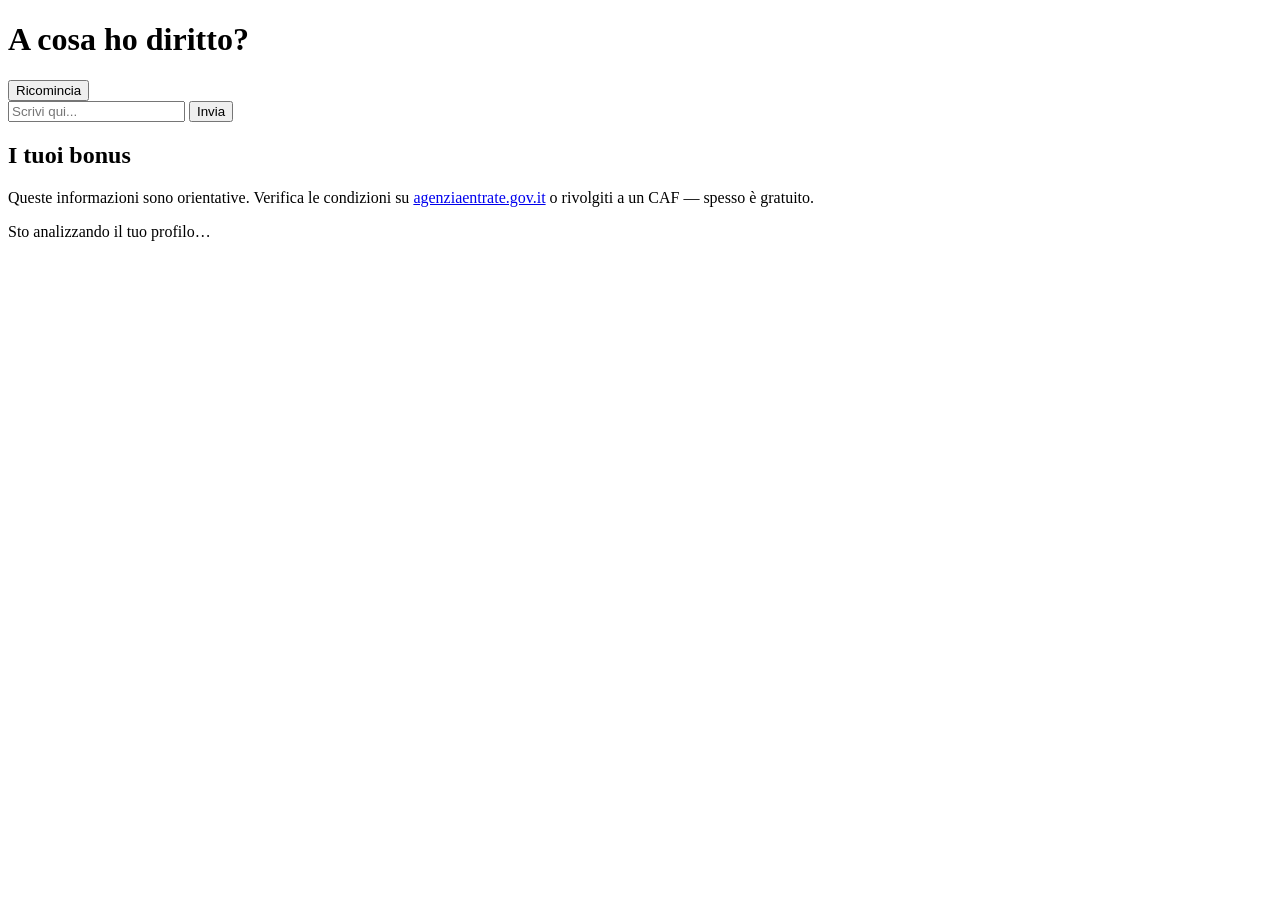
==== app/templates/index.html @ 5e7fbb6c "aggiungi app Flask, agenti .claude/, presentazione e script hooks - .claude/agents/: 4 agenti (orche" ====
<!DOCTYPE html>
<html lang="it">
<head>
  <meta charset="UTF-8">
  <meta name="viewport" content="width=device-width, initial-scale=1.0">
  <title>A cosa ho diritto?</title>
  <link rel="stylesheet" href="/static/style.css">
</head>
<body>
  <header>
    <div class="header-inner">
      <h1>A cosa ho diritto?</h1>
      <button id="btn-reset" onclick="resetSession()">Ricomincia</button>
    </div>
  </header>

  <main id="main-container">
    <!-- Chat panel -->
    <section id="chat-panel">
      <div id="messages"></div>
      <div id="choices-container"></div>
      <form id="chat-form" onsubmit="submitText(event)">
        <input type="text" id="text-input" placeholder="Scrivi qui..." autocomplete="off">
        <button type="submit">Invia</button>
      </form>
    </section>

    <!-- Results panel (shown after pipeline) -->
    <section id="results-panel" class="hidden">
      <h2>I tuoi bonus</h2>
      <div id="bonus-cards"></div>
      <div id="next-step-banner"></div>
      <div id="escalation-banner" class="hidden"></div>
    </section>
  </main>

  <!-- Disclaimer sempre visibile -->
  <footer id="disclaimer">
    Queste informazioni sono orientative. Verifica le condizioni su
    <a href="https://www.agenziaentrate.gov.it" target="_blank" rel="noopener">agenziaentrate.gov.it</a>
    o rivolgiti a un CAF — spesso è gratuito.
  </footer>

  <!-- Loading overlay -->
  <div id="loading-overlay" class="hidden">
    <div class="loading-box">
      <div class="spinner"></div>
      <p id="loading-text">Sto analizzando il tuo profilo…</p>
    </div>
  </div>

  <script src="/static/app.js"></script>
</body>
</html>
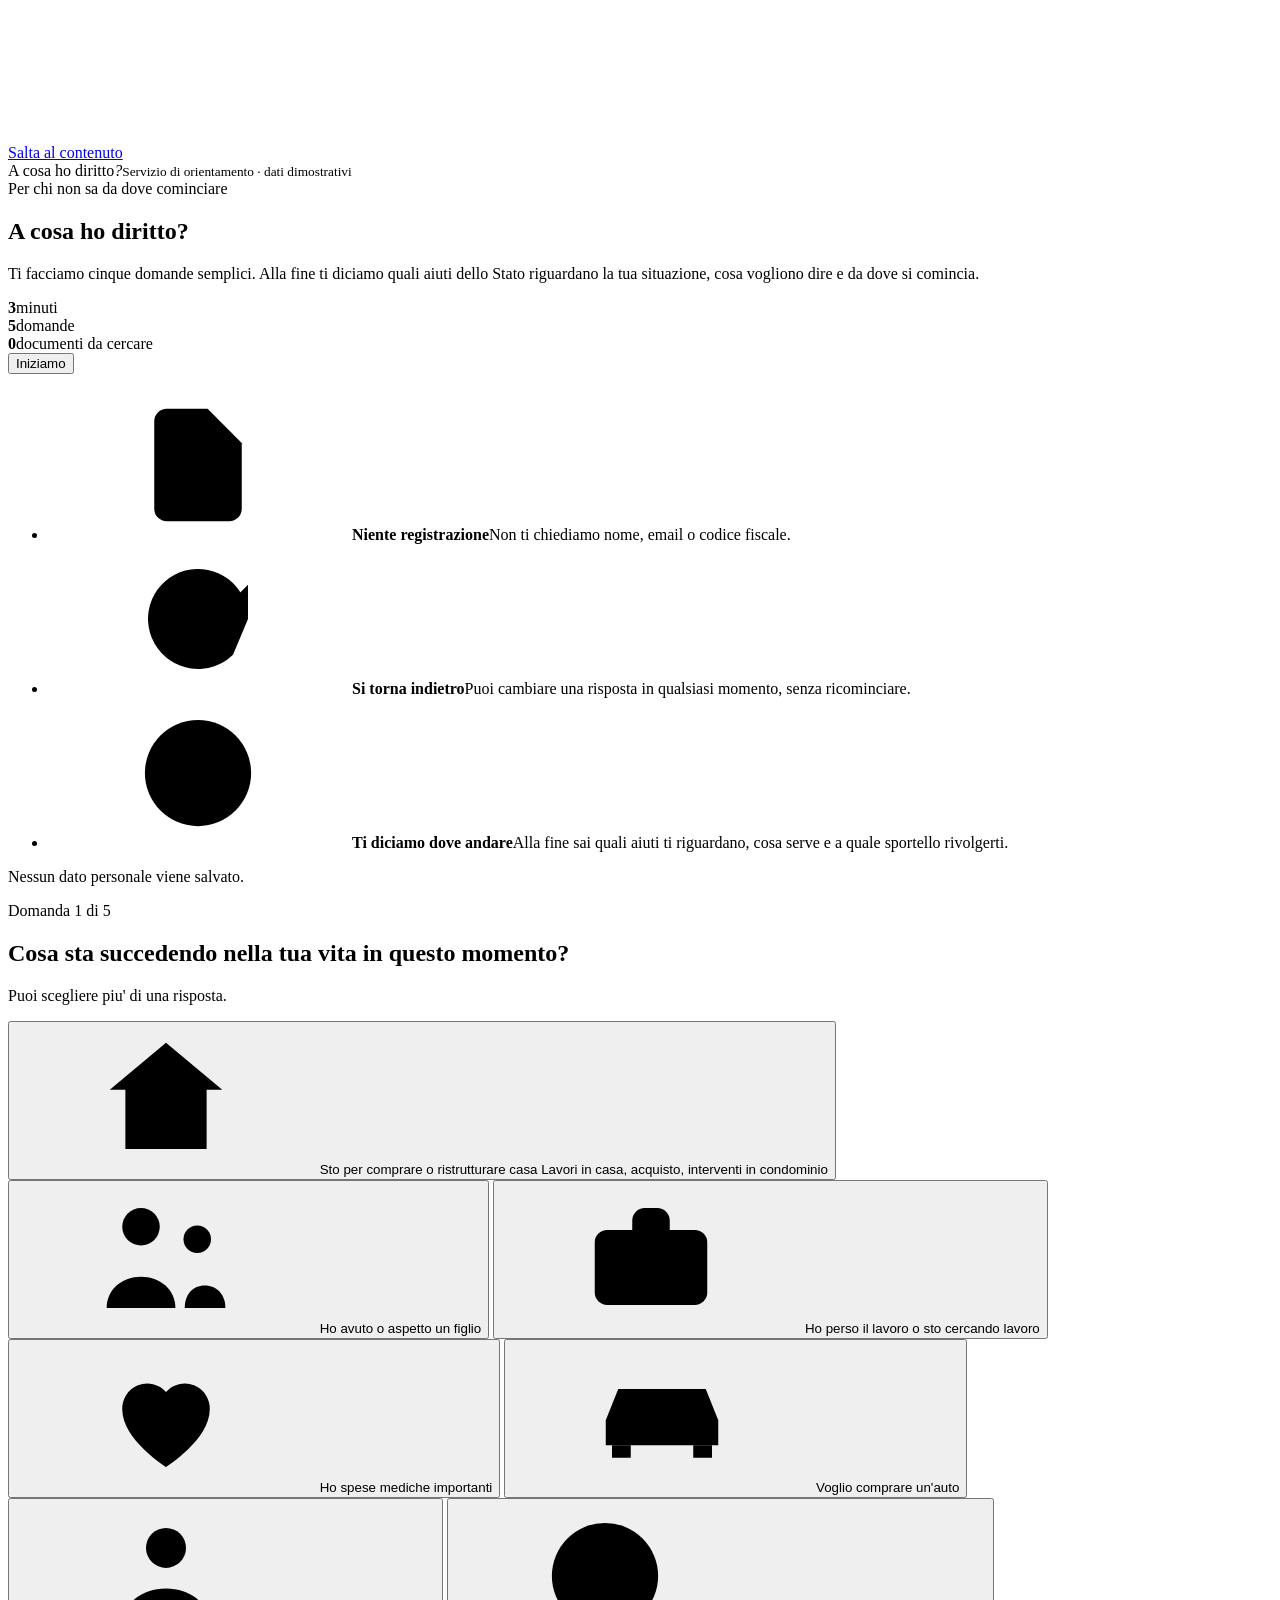
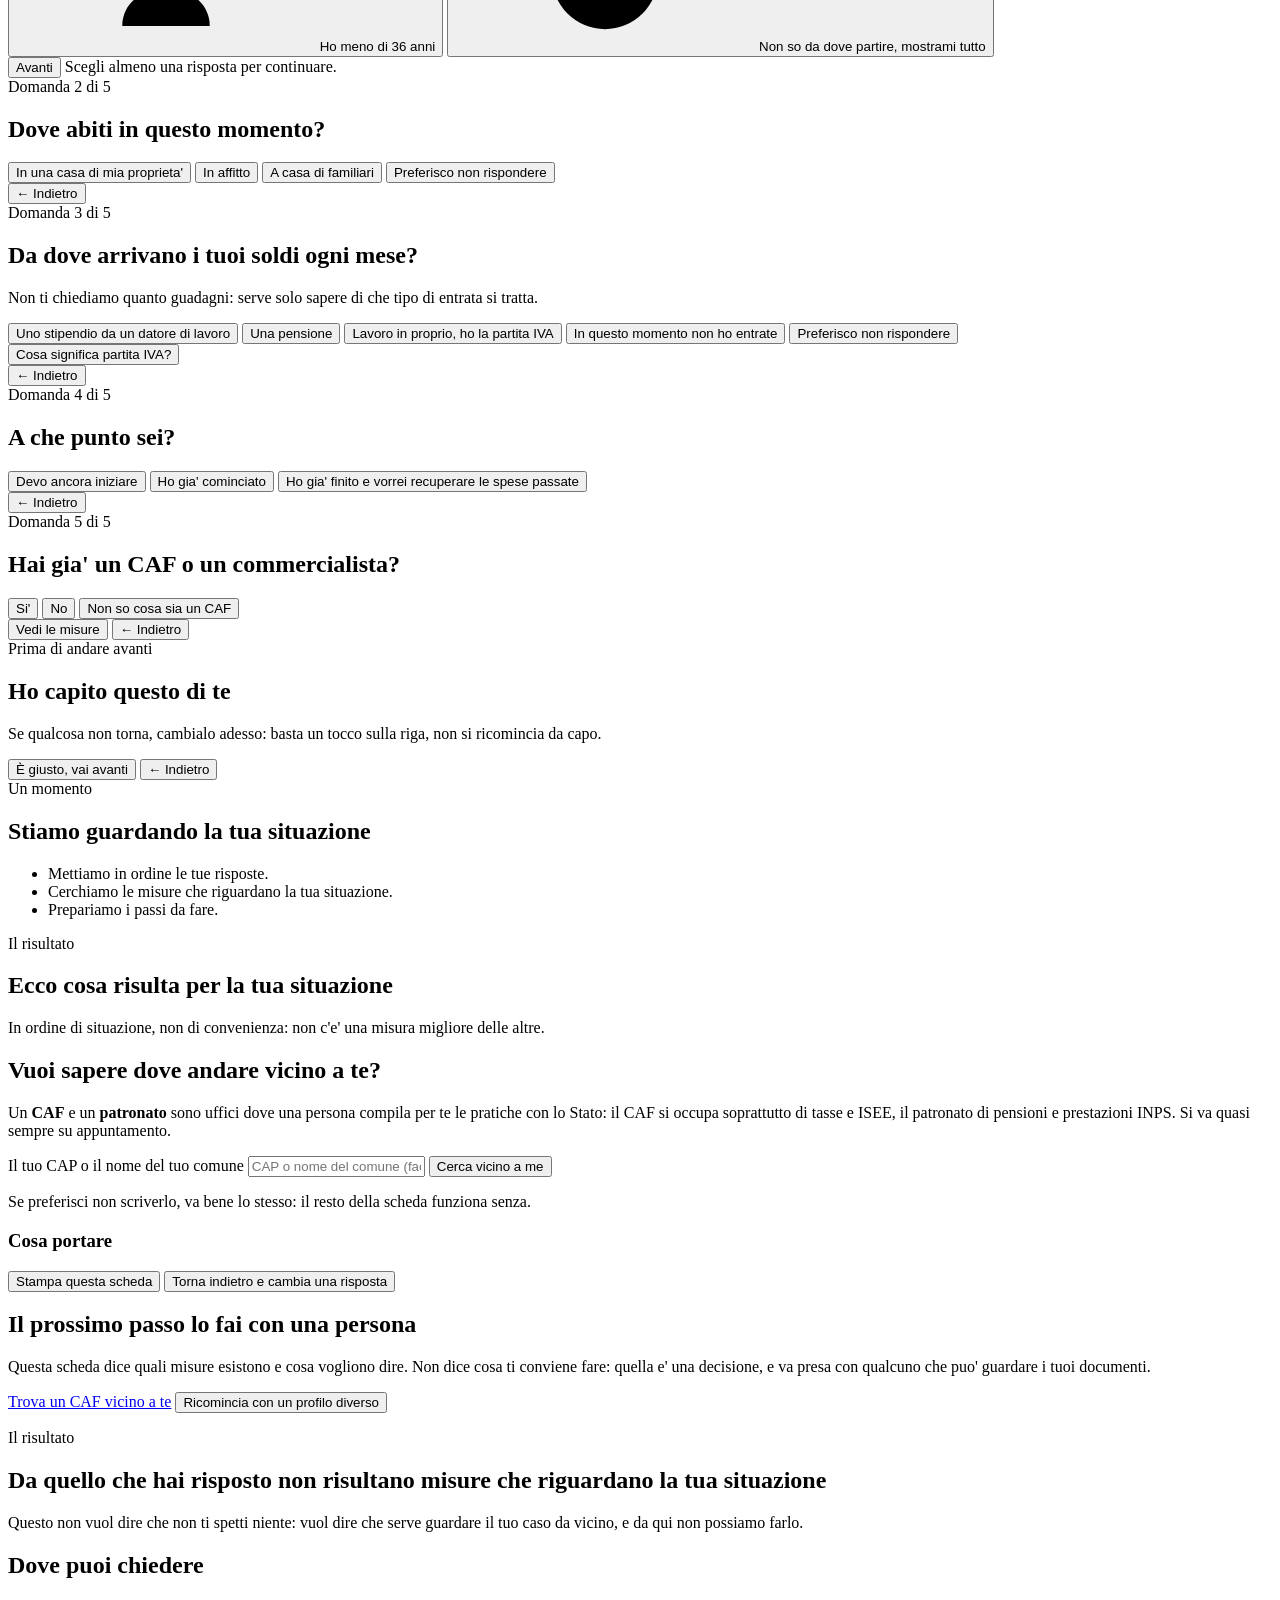
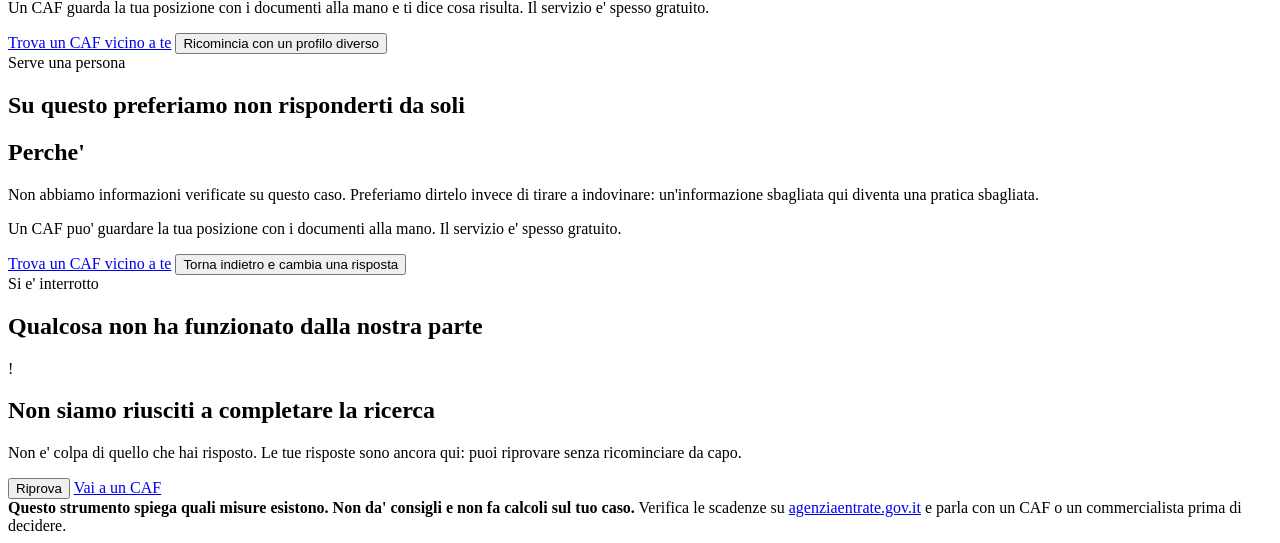
==== commit 48b174a4: "sblocca l'app: riquadro_spid mancante faceva morire tutti gli scenari Il campo era diventato obbliga" ====
--- a/app/templates/index.html
+++ b/app/templates/index.html
@@ -1,54 +1,396 @@
-<!DOCTYPE html>
+<!doctype html>
 <html lang="it">
 <head>
-  <meta charset="UTF-8">
-  <meta name="viewport" content="width=device-width, initial-scale=1.0">
-  <title>A cosa ho diritto?</title>
-  <link rel="stylesheet" href="/static/style.css">
+<meta charset="utf-8">
+<meta name="viewport" content="width=device-width, initial-scale=1">
+<title>A cosa ho diritto?</title>
+<!--
+  Il markup di queste schermate viene da docs/ux/mockup.html. Gli attributi
+  aria-* sono copiati come stanno: sono la parte verificata per l'accessibilita'
+  e non vanno "semplificati" mentre si porta il resto.
+  I token si caricano per primi: tutto il resto dipende da loro.
+-->
+<link rel="stylesheet" href="/static/accenture-tokens.css">
+<link rel="stylesheet" href="/static/style.css">
 </head>
 <body>
-  <header>
-    <div class="header-inner">
-      <h1>A cosa ho diritto?</h1>
-      <button id="btn-reset" onclick="resetSession()">Ricomincia</button>
-    </div>
-  </header>
-
-  <main id="main-container">
-    <!-- Chat panel -->
-    <section id="chat-panel">
-      <div id="messages"></div>
-      <div id="choices-container"></div>
-      <form id="chat-form" onsubmit="submitText(event)">
-        <input type="text" id="text-input" placeholder="Scrivi qui..." autocomplete="off">
-        <button type="submit">Invia</button>
-      </form>
-    </section>
-
-    <!-- Results panel (shown after pipeline) -->
-    <section id="results-panel" class="hidden">
-      <h2>I tuoi bonus</h2>
-      <div id="bonus-cards"></div>
-      <div id="next-step-banner"></div>
-      <div id="escalation-banner" class="hidden"></div>
-    </section>
-  </main>
-
-  <!-- Disclaimer sempre visibile -->
-  <footer id="disclaimer">
-    Queste informazioni sono orientative. Verifica le condizioni su
-    <a href="https://www.agenziaentrate.gov.it" target="_blank" rel="noopener">agenziaentrate.gov.it</a>
-    o rivolgiti a un CAF — spesso è gratuito.
-  </footer>
-
-  <!-- Loading overlay -->
-  <div id="loading-overlay" class="hidden">
-    <div class="loading-box">
-      <div class="spinner"></div>
-      <p id="loading-text">Sto analizzando il tuo profilo…</p>
-    </div>
-  </div>
-
-  <script src="/static/app.js"></script>
+
+<a class="skip" href="#contenuto">Salta al contenuto</a>
+
+<!-- Icone: un unico foglio SVG in linea. Nessuna libreria, nessuna risorsa remota,
+     nessuna emoji. Sono decorative: accanto c'e' sempre la parola scritta. -->
+<svg id="sprite" aria-hidden="true" focusable="false" xmlns="http://www.w3.org/2000/svg">
+  <symbol id="i-casa" viewBox="0 0 24 24"><path d="M3 10.5 12 3l9 7.5"/><path d="M5.5 9.5V20h13V9.5"/><path d="M10 20v-5h4v5"/></symbol>
+  <symbol id="i-famiglia" viewBox="0 0 24 24"><circle cx="8" cy="7" r="3"/><circle cx="17" cy="9" r="2.2"/><path d="M2.5 20c0-3 2.5-5 5.5-5s5.5 2 5.5 5"/><path d="M15 20c0-2.2 1.3-3.6 3.2-3.6S21.5 17.8 21.5 20"/></symbol>
+  <symbol id="i-lavoro" viewBox="0 0 24 24"><rect x="3" y="7.5" width="18" height="12" rx="2"/><path d="M9 7.5V6a2 2 0 0 1 2-2h2a2 2 0 0 1 2 2v1.5"/><path d="M3 12.5h18"/></symbol>
+  <symbol id="i-salute" viewBox="0 0 24 24"><path d="M12 20s-7-4.4-7-9.2A4 4 0 0 1 12 8a4 4 0 0 1 7 2.8C19 15.6 12 20 12 20Z"/><path d="M12 10.5v4M10 12.5h4"/></symbol>
+  <symbol id="i-auto" viewBox="0 0 24 24"><path d="M4 16.5v2h3v-2M17 16.5v2h3v-2"/><path d="M3 16.5v-4l2-5h14l2 5v4Z"/><path d="M6.5 13h2M15.5 13h2"/></symbol>
+  <symbol id="i-under36" viewBox="0 0 24 24"><circle cx="12" cy="7.5" r="3.2"/><path d="M5 20c0-3.6 3.1-6 7-6s7 2.4 7 6"/></symbol>
+  <symbol id="i-bussola" viewBox="0 0 24 24"><circle cx="12" cy="12" r="8.5"/><path d="m15 9-2 4.2L9 15l2-4.2Z"/></symbol>
+  <symbol id="i-tempo" viewBox="0 0 24 24"><circle cx="12" cy="12" r="8.5"/><path d="M12 7v5.2l3.2 2"/></symbol>
+  <symbol id="i-documento" viewBox="0 0 24 24"><path d="M13.5 3H7a2 2 0 0 0-2 2v14a2 2 0 0 0 2 2h10a2 2 0 0 0 2-2V8.5Z"/><path d="M13.5 3v5.5H19"/><path d="M4 4l16 16"/></symbol>
+  <symbol id="i-indietro" viewBox="0 0 24 24"><path d="M20 12a8 8 0 1 0-2.4 5.7"/><path d="M20 6.5V12h-5.5"/></symbol>
+  <symbol id="i-generico" viewBox="0 0 24 24"><circle cx="12" cy="12" r="8.5"/><path d="M12 8.5v4M12 15.5h.01"/></symbol>
+</svg>
+
+
+<header class="topbar">
+  <div class="topbar-in">
+    <div class="wordmark">A cosa ho diritto<i>?</i><small>Servizio di orientamento &middot; dati dimostrativi</small></div>
+    <div class="stepwrap" id="stepwrap" hidden>
+      <span class="steptext" id="steptext" role="status" aria-live="polite">Domanda 1 di 5</span>
+      <span class="stepbar" id="stepbar" aria-hidden="true">
+        <span></span><span></span><span></span><span></span><span></span>
+      </span>
+    </div>
+  </div>
+</header>
+
+<!-- Da dove arrivano i dati. Si dichiara sempre, ma e' una riga, non un cartello. -->
+<p class="provenienza" id="provenienza" role="status" hidden></p>
+
+<main id="contenuto">
+
+<!-- ========================= S0 — APERTURA ========================= -->
+<section class="screen on page" id="s0" aria-label="Schermata iniziale">
+  <div class="eyebrow">Per chi non sa da dove cominciare</div>
+  <h1 class="gradient" tabindex="-1">A cosa ho diritto?</h1>
+  <p class="lead">Ti facciamo cinque domande semplici. Alla fine ti diciamo quali aiuti dello Stato
+    riguardano la tua situazione, cosa vogliono dire e da dove si comincia.</p>
+  <div class="proofs">
+    <div><b>3</b><span>minuti</span></div>
+    <div><b>5</b><span>domande</span></div>
+    <div><b>0</b><span>documenti da cercare</span></div>
+  </div>
+  <div class="actions">
+    <button class="btn btn-primary" type="button" data-goto="s1">Iniziamo</button>
+  </div>
+  <ul class="promesse">
+    <li><svg class="ico" aria-hidden="true"><use href="#i-documento"></use></svg>
+      <span><b>Niente registrazione</b>Non ti chiediamo nome, email o codice fiscale.</span></li>
+    <li><svg class="ico" aria-hidden="true"><use href="#i-indietro"></use></svg>
+      <span><b>Si torna indietro</b>Puoi cambiare una risposta in qualsiasi momento, senza
+        ricominciare.</span></li>
+    <li><svg class="ico" aria-hidden="true"><use href="#i-bussola"></use></svg>
+      <span><b>Ti diciamo dove andare</b>Alla fine sai quali aiuti ti riguardano, cosa serve e a
+        quale sportello rivolgerti.</span></li>
+  </ul>
+  <p class="help mt5">Nessun dato personale viene salvato.</p>
+</section>
+
+<!-- ========================= S1 — SITUAZIONE DI VITA (multipla) ========================= -->
+<section class="screen page" id="s1" aria-label="Domanda 1">
+  <div class="eyebrow">Domanda 1 di 5</div>
+  <h1 tabindex="-1">Cosa sta succedendo nella tua vita in questo momento?</h1>
+  <p class="help">Puoi scegliere piu&#39; di una risposta.</p>
+
+  <div class="options" role="group" aria-label="Situazione di vita" id="opt-situazione">
+    <button class="opt" type="button" aria-pressed="false" data-val="casa"
+            data-label="Sto per comprare o ristrutturare casa">
+      <span class="mark" aria-hidden="true"></span>
+      <svg class="ico" aria-hidden="true"><use href="#i-casa"></use></svg>
+      <span class="txt">Sto per comprare o ristrutturare casa
+        <span class="sub">Lavori in casa, acquisto, interventi in condominio</span></span>
+    </button>
+    <button class="opt" type="button" aria-pressed="false" data-val="figlio"
+            data-label="Ho avuto o aspetto un figlio">
+      <span class="mark" aria-hidden="true"></span>
+      <svg class="ico" aria-hidden="true"><use href="#i-famiglia"></use></svg>
+      <span class="txt">Ho avuto o aspetto un figlio</span>
+    </button>
+    <button class="opt" type="button" aria-pressed="false" data-val="lavoro"
+            data-label="Ho perso il lavoro o sto cercando lavoro">
+      <span class="mark" aria-hidden="true"></span>
+      <svg class="ico" aria-hidden="true"><use href="#i-lavoro"></use></svg>
+      <span class="txt">Ho perso il lavoro o sto cercando lavoro</span>
+    </button>
+    <button class="opt" type="button" aria-pressed="false" data-val="spese_mediche"
+            data-label="Ho spese mediche importanti">
+      <span class="mark" aria-hidden="true"></span>
+      <svg class="ico" aria-hidden="true"><use href="#i-salute"></use></svg>
+      <span class="txt">Ho spese mediche importanti</span>
+    </button>
+    <button class="opt" type="button" aria-pressed="false" data-val="auto"
+            data-label="Voglio comprare un&#39;auto">
+      <span class="mark" aria-hidden="true"></span>
+      <svg class="ico" aria-hidden="true"><use href="#i-auto"></use></svg>
+      <span class="txt">Voglio comprare un&#39;auto</span>
+    </button>
+    <button class="opt" type="button" aria-pressed="false" data-val="under36"
+            data-label="Ho meno di 36 anni">
+      <span class="mark" aria-hidden="true"></span>
+      <svg class="ico" aria-hidden="true"><use href="#i-under36"></use></svg>
+      <span class="txt">Ho meno di 36 anni</span>
+    </button>
+    <button class="opt" type="button" aria-pressed="false" data-val="non_so" data-exclusive="true"
+            data-label="Non so da dove partire, mostrami tutto">
+      <span class="mark" aria-hidden="true"></span>
+      <svg class="ico" aria-hidden="true"><use href="#i-bussola"></use></svg>
+      <span class="txt">Non so da dove partire, mostrami tutto</span>
+    </button>
+  </div>
+
+  <div class="actions">
+    <button class="btn btn-primary" type="button" id="s1-next" aria-disabled="true" data-next="s2">Avanti</button>
+    <span class="why" id="s1-why" role="status" aria-live="polite">Scegli almeno una risposta per continuare.</span>
+  </div>
+</section>
+
+<!-- ========================= S2 — CASA ========================= -->
+<section class="screen page" id="s2" aria-label="Domanda 2">
+  <div class="eyebrow">Domanda 2 di 5</div>
+  <h1 tabindex="-1">Dove abiti in questo momento?</h1>
+  <div class="options" role="radiogroup" aria-label="Condizione abitativa" data-single="abitazione" data-next="s3">
+    <button class="opt" type="button" role="radio" aria-checked="false" data-val="proprietario" data-label="Sono proprietario di casa">
+      <span class="mark" aria-hidden="true"></span><span class="txt">In una casa di mia proprieta&#39;</span></button>
+    <button class="opt" type="button" role="radio" aria-checked="false" data-val="affittuario" data-label="Sono in affitto">
+      <span class="mark" aria-hidden="true"></span><span class="txt">In affitto</span></button>
+    <button class="opt" type="button" role="radio" aria-checked="false" data-val="ospite_familiari" data-label="Sono ospite di familiari">
+      <span class="mark" aria-hidden="true"></span><span class="txt">A casa di familiari</span></button>
+    <button class="opt" type="button" role="radio" aria-checked="false" data-val="non_so" data-label="Preferisco non rispondere">
+      <span class="mark" aria-hidden="true"></span><span class="txt">Preferisco non rispondere</span></button>
+  </div>
+  <div class="actions"><button class="btn btn-quiet" type="button" data-goto="s1">&#8592; Indietro</button></div>
+</section>
+
+<!-- ========================= S3 — REDDITO ========================= -->
+<section class="screen page" id="s3" aria-label="Domanda 3">
+  <div class="eyebrow">Domanda 3 di 5</div>
+  <h1 tabindex="-1">Da dove arrivano i tuoi soldi ogni mese?</h1>
+  <p class="help">Non ti chiediamo quanto guadagni: serve solo sapere di che tipo di entrata si tratta.</p>
+  <div class="options" role="radiogroup" aria-label="Tipo di reddito" data-single="reddito" data-next="s4a">
+    <button class="opt" type="button" role="radio" aria-checked="false" data-val="lavoro_dipendente" data-label="Lavoro dipendente">
+      <span class="mark" aria-hidden="true"></span><span class="txt">Uno stipendio da un datore di lavoro</span></button>
+    <button class="opt" type="button" role="radio" aria-checked="false" data-val="pensione" data-label="Pensione">
+      <span class="mark" aria-hidden="true"></span><span class="txt">Una pensione</span></button>
+    <button class="opt" type="button" role="radio" aria-checked="false" data-val="partita_iva" data-label="Partita IVA">
+      <span class="mark" aria-hidden="true"></span><span class="txt">Lavoro in proprio, ho la partita IVA</span></button>
+    <button class="opt" type="button" role="radio" aria-checked="false" data-val="nessun_reddito" data-label="Nessun reddito in questo momento">
+      <span class="mark" aria-hidden="true"></span><span class="txt">In questo momento non ho entrate</span></button>
+    <button class="opt" type="button" role="radio" aria-checked="false" data-val="non_so" data-label="Preferisco non rispondere">
+      <span class="mark" aria-hidden="true"></span><span class="txt">Preferisco non rispondere</span></button>
+  </div>
+  <div class="chips">
+    <button class="chip" type="button" aria-expanded="false" aria-controls="g-piva">Cosa significa partita IVA?</button>
+  </div>
+  <div class="gloss" id="g-piva" hidden>
+    <b>Partita IVA</b> e&#39; il numero che lo Stato assegna a chi lavora in proprio e deve emettere
+    fattura. Chi ha solo uno stipendio o una pensione non ce l&#39;ha.
+  </div>
+  <div class="actions"><button class="btn btn-quiet" type="button" data-goto="s2">&#8592; Indietro</button></div>
+</section>
+
+<!-- ========================= S4a — TIMING ========================= -->
+<section class="screen page" id="s4a" aria-label="Domanda 4">
+  <div class="eyebrow">Domanda 4 di 5</div>
+  <h1 tabindex="-1">A che punto sei?</h1>
+  <div class="options" role="radiogroup" aria-label="A che punto sei" data-single="timing" data-next="s4b">
+    <button class="opt" type="button" role="radio" aria-checked="false" data-val="da_iniziare" data-label="Devo ancora iniziare">
+      <span class="mark" aria-hidden="true"></span><span class="txt">Devo ancora iniziare</span></button>
+    <button class="opt" type="button" role="radio" aria-checked="false" data-val="in_corso" data-label="&#200; in corso">
+      <span class="mark" aria-hidden="true"></span><span class="txt">Ho gia&#39; cominciato</span></button>
+    <button class="opt" type="button" role="radio" aria-checked="false" data-val="gia_concluso" data-label="&#200; gia&#39; concluso">
+      <span class="mark" aria-hidden="true"></span><span class="txt">Ho gia&#39; finito e vorrei recuperare le spese passate</span></button>
+  </div>
+  <div class="actions"><button class="btn btn-quiet" type="button" data-goto="s3">&#8592; Indietro</button></div>
+</section>
+
+<!-- ========================= S4b — CAF ========================= -->
+<section class="screen page" id="s4b" aria-label="Domanda 5">
+  <div class="eyebrow">Domanda 5 di 5</div>
+  <h1 tabindex="-1">Hai gia&#39; un CAF o un commercialista?</h1>
+  <div class="options" role="radiogroup" aria-label="Hai un CAF" data-single="caf" data-next="s5" data-noauto="true">
+    <button class="opt" type="button" role="radio" aria-checked="false" data-val="si" data-label="S&#236;">
+      <span class="mark" aria-hidden="true"></span><span class="txt">Si&#39;</span></button>
+    <button class="opt" type="button" role="radio" aria-checked="false" data-val="no" data-label="No">
+      <span class="mark" aria-hidden="true"></span><span class="txt">No</span></button>
+    <button class="opt" type="button" role="radio" aria-checked="false" data-val="non_so_cosa_e" data-label="Non so cosa sia un CAF">
+      <span class="mark" aria-hidden="true"></span><span class="txt">Non so cosa sia un CAF</span></button>
+  </div>
+  <!-- La spiegazione compare come conseguenza della risposta: non e' un errore e non blocca. -->
+  <div class="gloss" id="g-caf" hidden>
+    <b>CAF</b> sta per Centro di Assistenza Fiscale. E&#39; un ufficio, spesso gratuito o a costo basso,
+    dove una persona compila per te le pratiche con lo Stato. Ce n&#39;e&#39; quasi sempre uno vicino a casa.
+  </div>
+  <div class="actions">
+    <button class="btn btn-primary" type="button" id="s4b-next" aria-disabled="true" data-next="s-capito">Vedi le misure</button>
+    <button class="btn btn-quiet" type="button" data-goto="s4a">&#8592; Indietro</button>
+  </div>
+</section>
+
+<!-- ========================= S4c — HO CAPITO QUESTO DI TE ========================= -->
+<!-- Il momento che trasforma un questionario in una conversazione: si ripete
+     quello che si e' capito e si lascia correggere una risposta sola, senza
+     ricominciare. -->
+<section class="screen page" id="s-capito" aria-label="Riepilogo delle tue risposte">
+  <div class="eyebrow">Prima di andare avanti</div>
+  <h1 tabindex="-1">Ho capito questo di te</h1>
+  <p class="help">Se qualcosa non torna, cambialo adesso: basta un tocco sulla riga, non si
+    ricomincia da capo.</p>
+  <ul class="capito" id="capito"></ul>
+  <div class="actions">
+    <button class="btn btn-primary" type="button" id="conferma">&#200; giusto, vai avanti</button>
+    <button class="btn btn-quiet" type="button" data-goto="s4b">&#8592; Indietro</button>
+  </div>
+</section>
+
+<!-- ========================= S5 — ELABORAZIONE ========================= -->
+<section class="screen page" id="s5" aria-label="Stiamo guardando la tua situazione">
+  <div class="eyebrow">Un momento</div>
+  <h1 tabindex="-1">Stiamo guardando la tua situazione</h1>
+  <div class="loader" role="status" aria-live="polite">
+    <div class="track" aria-hidden="true"><i></i></div>
+    <ul class="steps-list" id="loading-steps">
+      <li data-i="0">Mettiamo in ordine le tue risposte.</li>
+      <li data-i="1">Cerchiamo le misure che riguardano la tua situazione.</li>
+      <li data-i="2">Prepariamo i passi da fare.</li>
+    </ul>
+  </div>
+  <p class="attesa-tempo" id="attesa-tempo" role="status" aria-live="polite"></p>
+  <p class="attesa-nota" id="attesa-nota"></p>
+</section>
+
+<!-- ========================= S6 — SCHEDA ========================= -->
+<section class="screen page wide" id="s6" aria-label="Quello che risulta per la tua situazione">
+  <div class="eyebrow">Il risultato</div>
+  <h1 tabindex="-1">Ecco cosa risulta per la tua situazione</h1>
+
+  <p class="stampa-intestazione" id="stampa-intestazione"></p>
+
+  <div class="recap" id="recap"></div>
+
+  <div id="degraded-slot"></div>
+
+  <p class="lead" id="count-line"></p>
+  <p class="help" id="order-line">In ordine di situazione, non di convenienza: non c&#39;e&#39; una misura
+    migliore delle altre.</p>
+
+  <div class="cards" id="cards"></div>
+
+  <div id="spid-slot"></div>
+
+  <details class="acc" id="excluded-box" hidden>
+    <summary>Perche&#39; non vedo altri bonus di cui ho sentito parlare?</summary>
+    <div class="body" id="excluded-body"></div>
+  </details>
+
+  <div class="sec" id="glossario-box" hidden>
+    <h3>Le parole che hai incontrato</h3>
+    <ul class="gloss-list" id="glossario"></ul>
+  </div>
+
+  <div class="domani" id="domani-box" hidden>
+    <h2>Cosa puoi fare domani mattina</h2>
+    <p class="card-plain">Un passo per ogni misura. Non sono in ordine di importanza: nessuno di
+      questi dipende dagli altri.</p>
+    <ol id="domani"></ol>
+  </div>
+
+  <div class="vicino" id="vicino">
+    <h2>Vuoi sapere dove andare vicino a te?</h2>
+    <p class="card-plain">Un <b>CAF</b> e un <b>patronato</b> sono uffici dove una persona compila
+      per te le pratiche con lo Stato: il CAF si occupa soprattutto di tasse e ISEE, il patronato
+      di pensioni e prestazioni INPS. Si va quasi sempre su appuntamento.</p>
+    <div class="riga mt4">
+      <label for="cap" class="sr-only">Il tuo CAP o il nome del tuo comune</label>
+      <input type="text" id="cap" inputmode="text" autocomplete="postal-code"
+             placeholder="CAP o nome del comune (facoltativo)">
+      <button class="btn btn-secondary" type="button" id="cerca-caf">Cerca vicino a me</button>
+    </div>
+    <p class="help mt3">Se preferisci non scriverlo, va bene lo stesso: il resto della scheda
+      funziona senza.</p>
+    <div class="esito" id="esito-caf" role="status"></div>
+    <h3 class="mt5">Cosa portare</h3>
+    <ul class="portare" id="portare"></ul>
+  </div>
+
+  <div class="tools">
+    <button class="btn btn-secondary" type="button" data-stampa="true">Stampa questa scheda</button>
+    <button class="btn btn-quiet" type="button" data-goto="s1">Torna indietro e cambia una risposta</button>
+  </div>
+
+  <div class="caf">
+    <h2>Il prossimo passo lo fai con una persona</h2>
+    <p>Questa scheda dice quali misure esistono e cosa vogliono dire. Non dice cosa ti conviene fare:
+      quella e&#39; una decisione, e va presa con qualcuno che puo&#39; guardare i tuoi documenti.</p>
+    <div class="actions">
+      <a class="btn btn-primary" href="https://www.agenziaentrate.gov.it" target="_blank" rel="noopener">Trova un CAF vicino a te</a>
+      <button class="btn btn-secondary" type="button" data-restart="true">Ricomincia con un profilo diverso</button>
+    </div>
+  </div>
+
+  <p class="stampa-intestazione" id="stampa-dove"></p>
+  <p class="nota-scheda" id="nota-scheda"></p>
+</section>
+
+<!-- ========================= STATO — NESSUNA MISURA ========================= -->
+<section class="screen page" id="s-vuoto" aria-label="Nessuna misura pertinente">
+  <div class="eyebrow">Il risultato</div>
+  <h1 tabindex="-1">Da quello che hai risposto non risultano misure che riguardano la tua situazione</h1>
+  <div class="recap" id="recap-vuoto"></div>
+  <p class="lead">Questo non vuol dire che non ti spetti niente: vuol dire che serve guardare il tuo
+    caso da vicino, e da qui non possiamo farlo.</p>
+  <details class="acc" id="excluded-box-vuoto" hidden>
+    <summary>Perche&#39; non vedo altri bonus di cui ho sentito parlare?</summary>
+    <div class="body" id="excluded-body-vuoto"></div>
+  </details>
+  <div class="caf">
+    <h2>Dove puoi chiedere</h2>
+    <p>Un CAF guarda la tua posizione con i documenti alla mano e ti dice cosa risulta. Il servizio
+      e&#39; spesso gratuito.</p>
+    <div class="actions">
+      <a class="btn btn-primary" href="https://www.agenziaentrate.gov.it" target="_blank" rel="noopener">Trova un CAF vicino a te</a>
+      <button class="btn btn-secondary" type="button" data-restart="true">Ricomincia con un profilo diverso</button>
+    </div>
+  </div>
+</section>
+
+<!-- ========================= STATO — ESCALATION ========================= -->
+<section class="screen page" id="s-escalation" aria-label="Serve l&#39;aiuto di una persona">
+  <div class="eyebrow">Serve una persona</div>
+  <h1 tabindex="-1">Su questo preferiamo non risponderti da soli</h1>
+  <div class="caf mt5">
+    <h2>Perche&#39;</h2>
+    <p>Non abbiamo informazioni verificate su questo caso. Preferiamo dirtelo invece di tirare a
+      indovinare: un&#39;informazione sbagliata qui diventa una pratica sbagliata.</p>
+    <p id="escalation-dettaglio"></p>
+    <p>Un CAF puo&#39; guardare la tua posizione con i documenti alla mano. Il servizio e&#39; spesso gratuito.</p>
+    <div class="actions">
+      <a class="btn btn-primary" href="https://www.agenziaentrate.gov.it" target="_blank" rel="noopener">Trova un CAF vicino a te</a>
+      <button class="btn btn-secondary" type="button" data-goto="s1">Torna indietro e cambia una risposta</button>
+    </div>
+  </div>
+</section>
+
+<!-- ========================= STATO — ERRORE ========================= -->
+<section class="screen page" id="s-errore" aria-label="Errore">
+  <div class="eyebrow">Si e&#39; interrotto</div>
+  <h1 tabindex="-1">Qualcosa non ha funzionato dalla nostra parte</h1>
+  <div class="panel-error" role="alert">
+    <div class="head">
+      <span class="sign" aria-hidden="true">!</span>
+      <h2>Non siamo riusciti a completare la ricerca</h2>
+    </div>
+    <p>Non e&#39; colpa di quello che hai risposto. Le tue risposte sono ancora qui: puoi riprovare
+      senza ricominciare da capo.</p>
+    <div class="actions">
+      <button class="btn btn-primary" type="button" data-riprova="true">Riprova</button>
+      <a class="btn btn-secondary" href="https://www.agenziaentrate.gov.it" target="_blank" rel="noopener">Vai a un CAF</a>
+    </div>
+  </div>
+</section>
+
+</main>
+
+<!-- ========================= DISCLAIMER ANCORATO ========================= -->
+<div class="disclaimer">
+  <div class="disclaimer-in">
+    <b>Questo strumento spiega quali misure esistono. Non da&#39; consigli e non fa calcoli sul tuo caso.</b>
+    Verifica le scadenze su <a href="https://www.agenziaentrate.gov.it" target="_blank" rel="noopener">agenziaentrate.gov.it</a>
+    e parla con un CAF o un commercialista prima di decidere.
+  </div>
+</div>
+
+<script src="/static/app.js"></script>
 </body>
 </html>
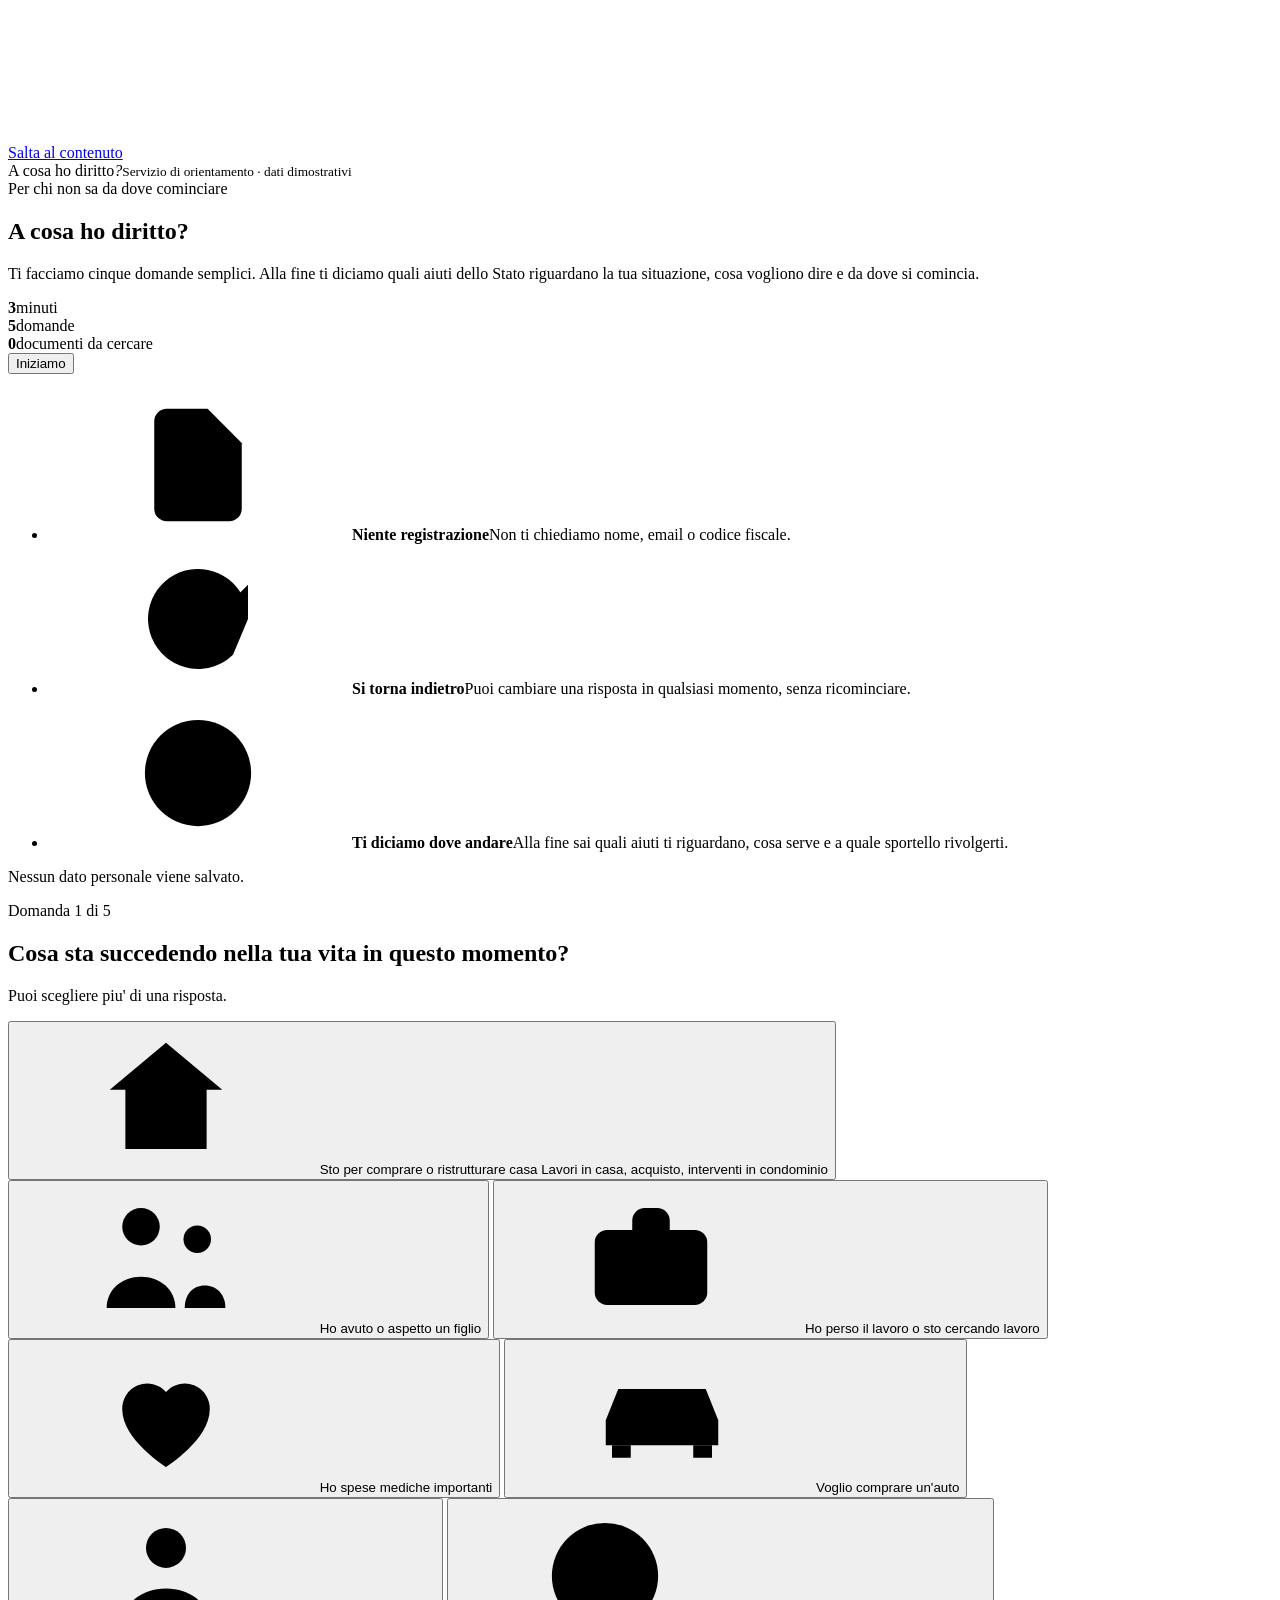
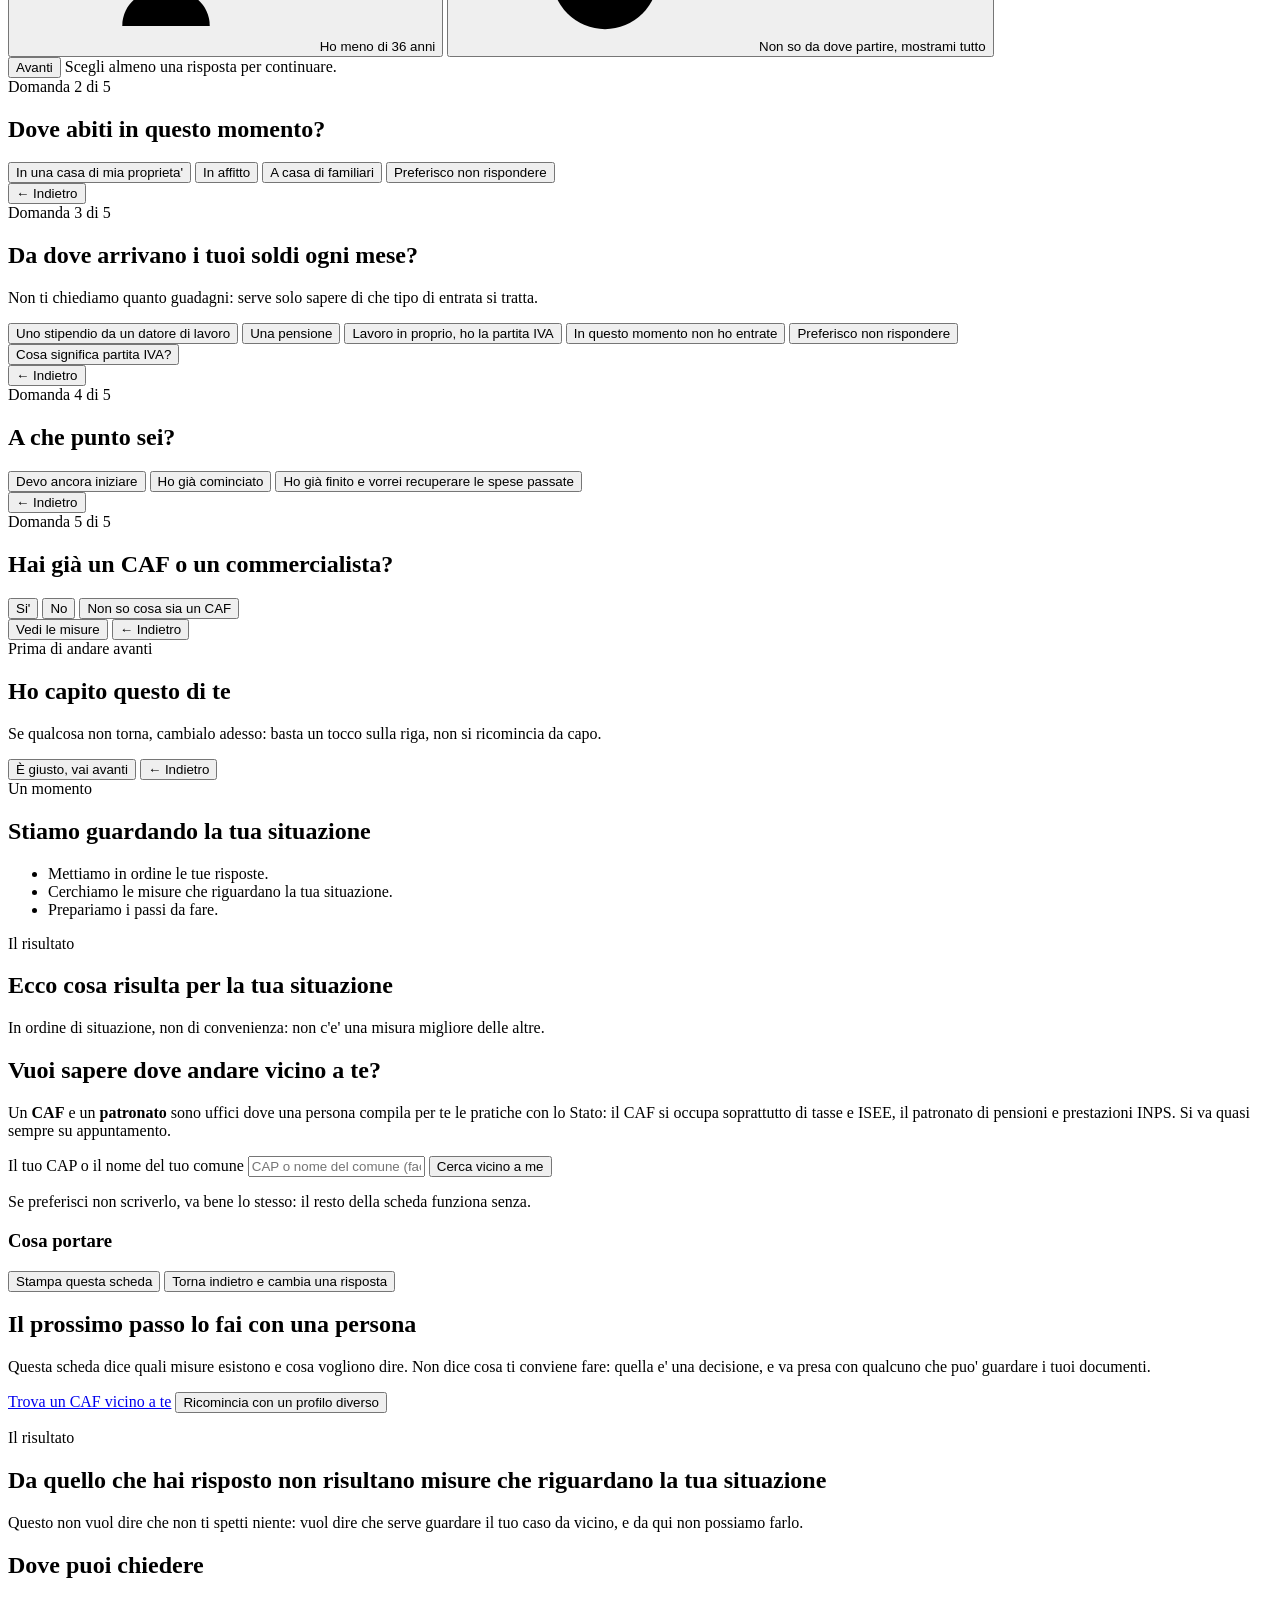
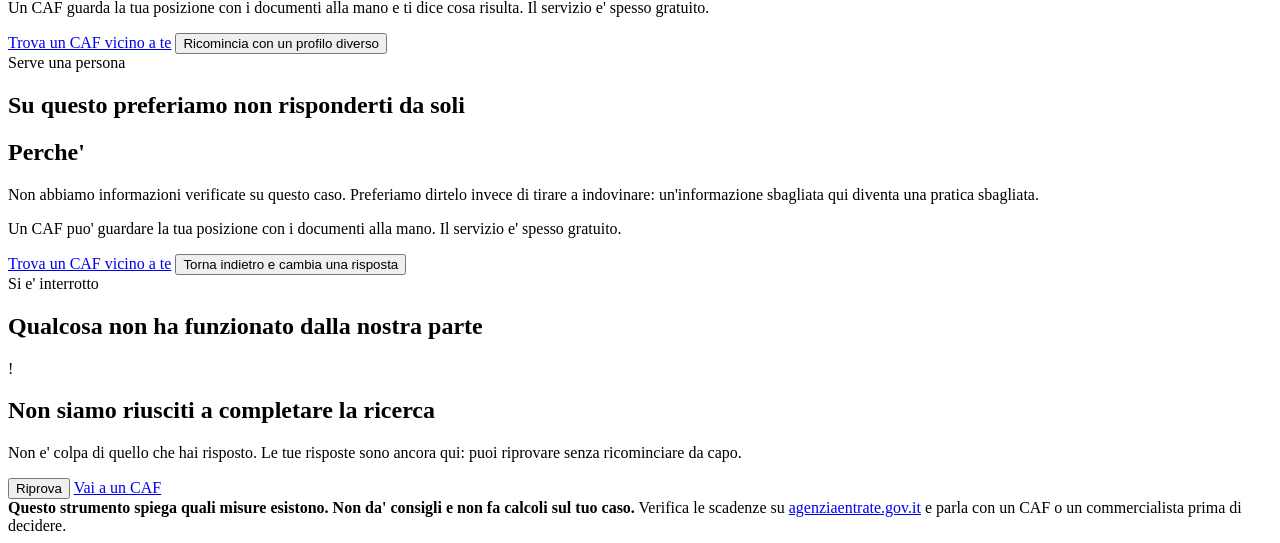
==== commit f0251a02: "accenti veri nell'interfaccia e salto della domanda che non serve Le etichette mostravano 'Ho gia' c" ====
--- a/app/templates/index.html
+++ b/app/templates/index.html
@@ -46,7 +46,7 @@
   </div>
 </header>
 
-<!-- Da dove arrivano i dati. Si dichiara sempre, ma e' una riga, non un cartello. -->
+<!-- Da dove arrivano i dati. Si dichiara sempre, ma è una riga, non un cartello. -->
 <p class="provenienza" id="provenienza" role="status" hidden></p>
 
 <main id="contenuto">
@@ -187,10 +187,10 @@
   <div class="options" role="radiogroup" aria-label="A che punto sei" data-single="timing" data-next="s4b">
     <button class="opt" type="button" role="radio" aria-checked="false" data-val="da_iniziare" data-label="Devo ancora iniziare">
       <span class="mark" aria-hidden="true"></span><span class="txt">Devo ancora iniziare</span></button>
-    <button class="opt" type="button" role="radio" aria-checked="false" data-val="in_corso" data-label="&#200; in corso">
-      <span class="mark" aria-hidden="true"></span><span class="txt">Ho gia&#39; cominciato</span></button>
-    <button class="opt" type="button" role="radio" aria-checked="false" data-val="gia_concluso" data-label="&#200; gia&#39; concluso">
-      <span class="mark" aria-hidden="true"></span><span class="txt">Ho gia&#39; finito e vorrei recuperare le spese passate</span></button>
+    <button class="opt" type="button" role="radio" aria-checked="false" data-val="in_corso" data-label="È in corso">
+      <span class="mark" aria-hidden="true"></span><span class="txt">Ho già cominciato</span></button>
+    <button class="opt" type="button" role="radio" aria-checked="false" data-val="gia_concluso" data-label="È già concluso">
+      <span class="mark" aria-hidden="true"></span><span class="txt">Ho già finito e vorrei recuperare le spese passate</span></button>
   </div>
   <div class="actions"><button class="btn btn-quiet" type="button" data-goto="s3">&#8592; Indietro</button></div>
 </section>
@@ -198,7 +198,7 @@
 <!-- ========================= S4b — CAF ========================= -->
 <section class="screen page" id="s4b" aria-label="Domanda 5">
   <div class="eyebrow">Domanda 5 di 5</div>
-  <h1 tabindex="-1">Hai gia&#39; un CAF o un commercialista?</h1>
+  <h1 tabindex="-1">Hai già un CAF o un commercialista?</h1>
   <div class="options" role="radiogroup" aria-label="Hai un CAF" data-single="caf" data-next="s5" data-noauto="true">
     <button class="opt" type="button" role="radio" aria-checked="false" data-val="si" data-label="S&#236;">
       <span class="mark" aria-hidden="true"></span><span class="txt">Si&#39;</span></button>
@@ -207,7 +207,7 @@
     <button class="opt" type="button" role="radio" aria-checked="false" data-val="non_so_cosa_e" data-label="Non so cosa sia un CAF">
       <span class="mark" aria-hidden="true"></span><span class="txt">Non so cosa sia un CAF</span></button>
   </div>
-  <!-- La spiegazione compare come conseguenza della risposta: non e' un errore e non blocca. -->
+  <!-- La spiegazione compare come conseguenza della risposta: non è un errore e non blocca. -->
   <div class="gloss" id="g-caf" hidden>
     <b>CAF</b> sta per Centro di Assistenza Fiscale. E&#39; un ufficio, spesso gratuito o a costo basso,
     dove una persona compila per te le pratiche con lo Stato. Ce n&#39;e&#39; quasi sempre uno vicino a casa.
@@ -220,7 +220,7 @@
 
 <!-- ========================= S4c — HO CAPITO QUESTO DI TE ========================= -->
 <!-- Il momento che trasforma un questionario in una conversazione: si ripete
-     quello che si e' capito e si lascia correggere una risposta sola, senza
+     quello che si è capito e si lascia correggere una risposta sola, senza
      ricominciare. -->
 <section class="screen page" id="s-capito" aria-label="Riepilogo delle tue risposte">
   <div class="eyebrow">Prima di andare avanti</div>
@@ -229,7 +229,7 @@
     ricomincia da capo.</p>
   <ul class="capito" id="capito"></ul>
   <div class="actions">
-    <button class="btn btn-primary" type="button" id="conferma">&#200; giusto, vai avanti</button>
+    <button class="btn btn-primary" type="button" id="conferma">È giusto, vai avanti</button>
     <button class="btn btn-quiet" type="button" data-goto="s4b">&#8592; Indietro</button>
   </div>
 </section>
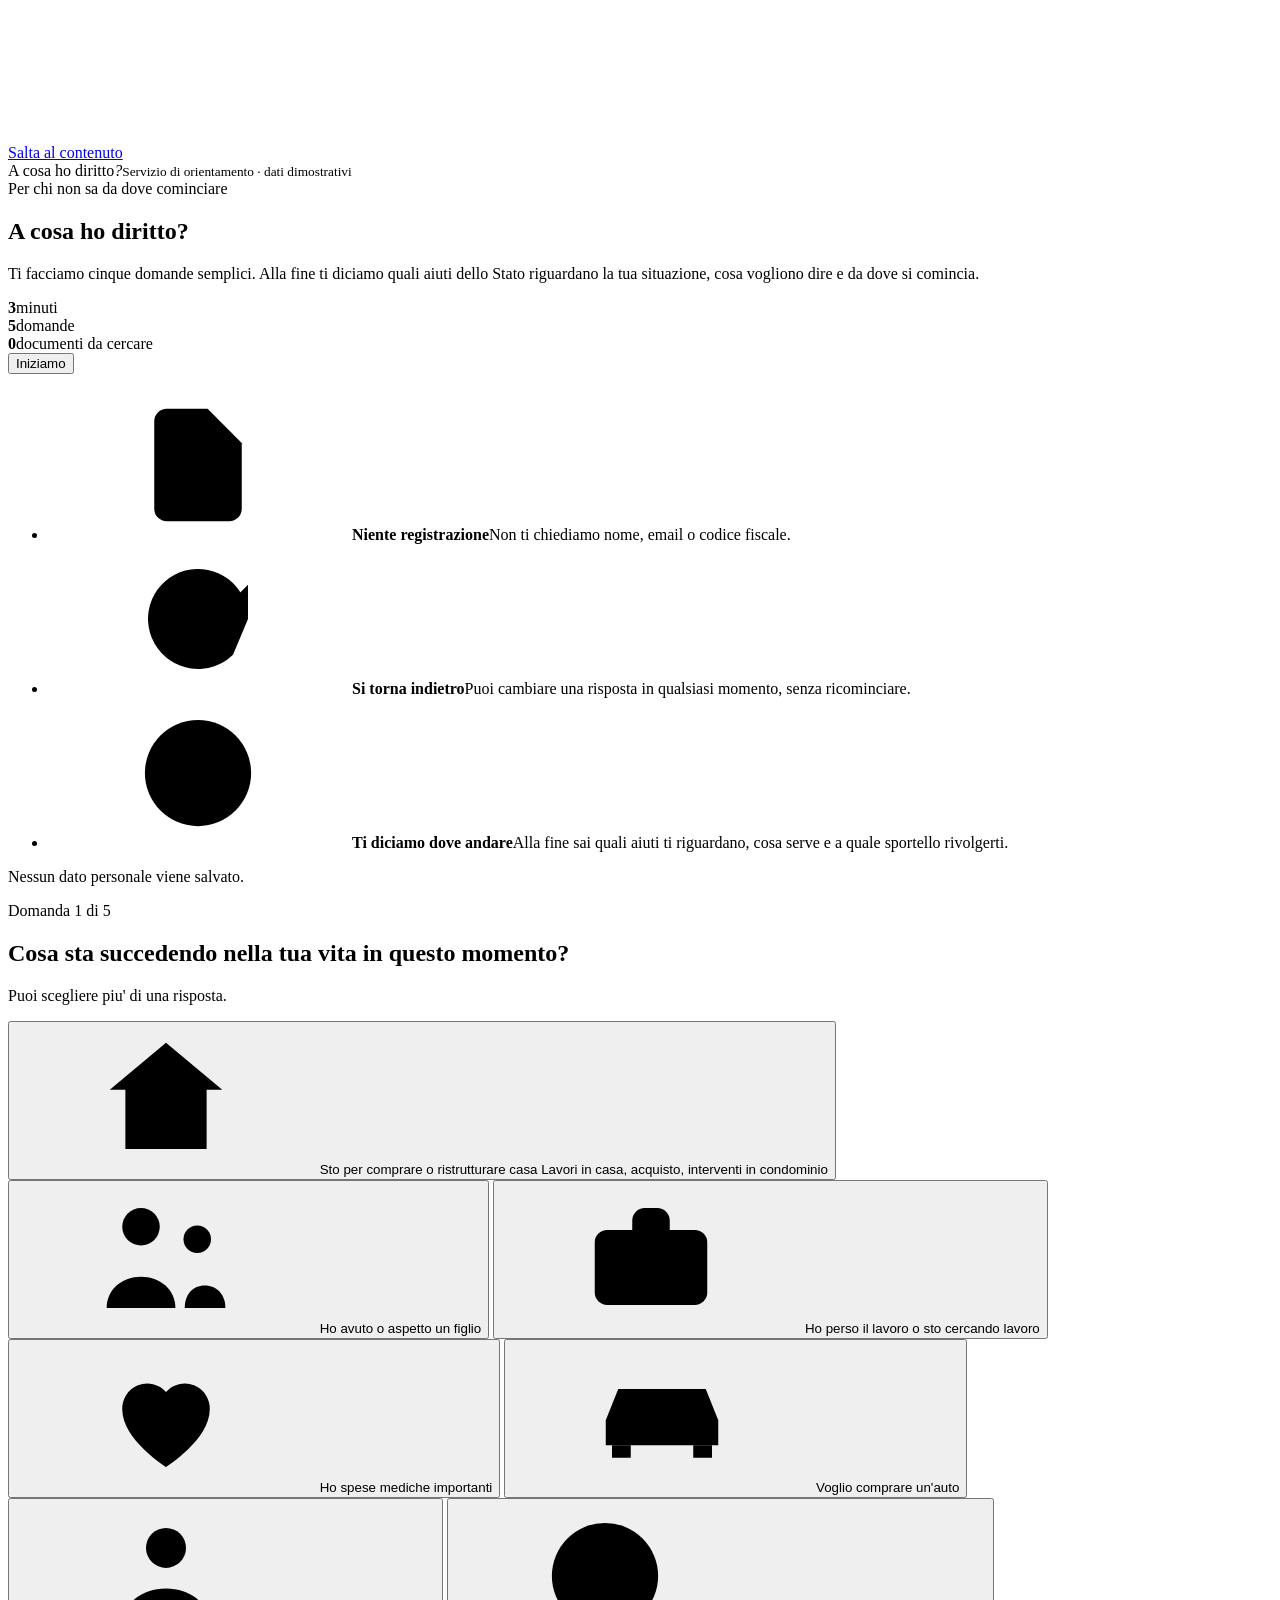
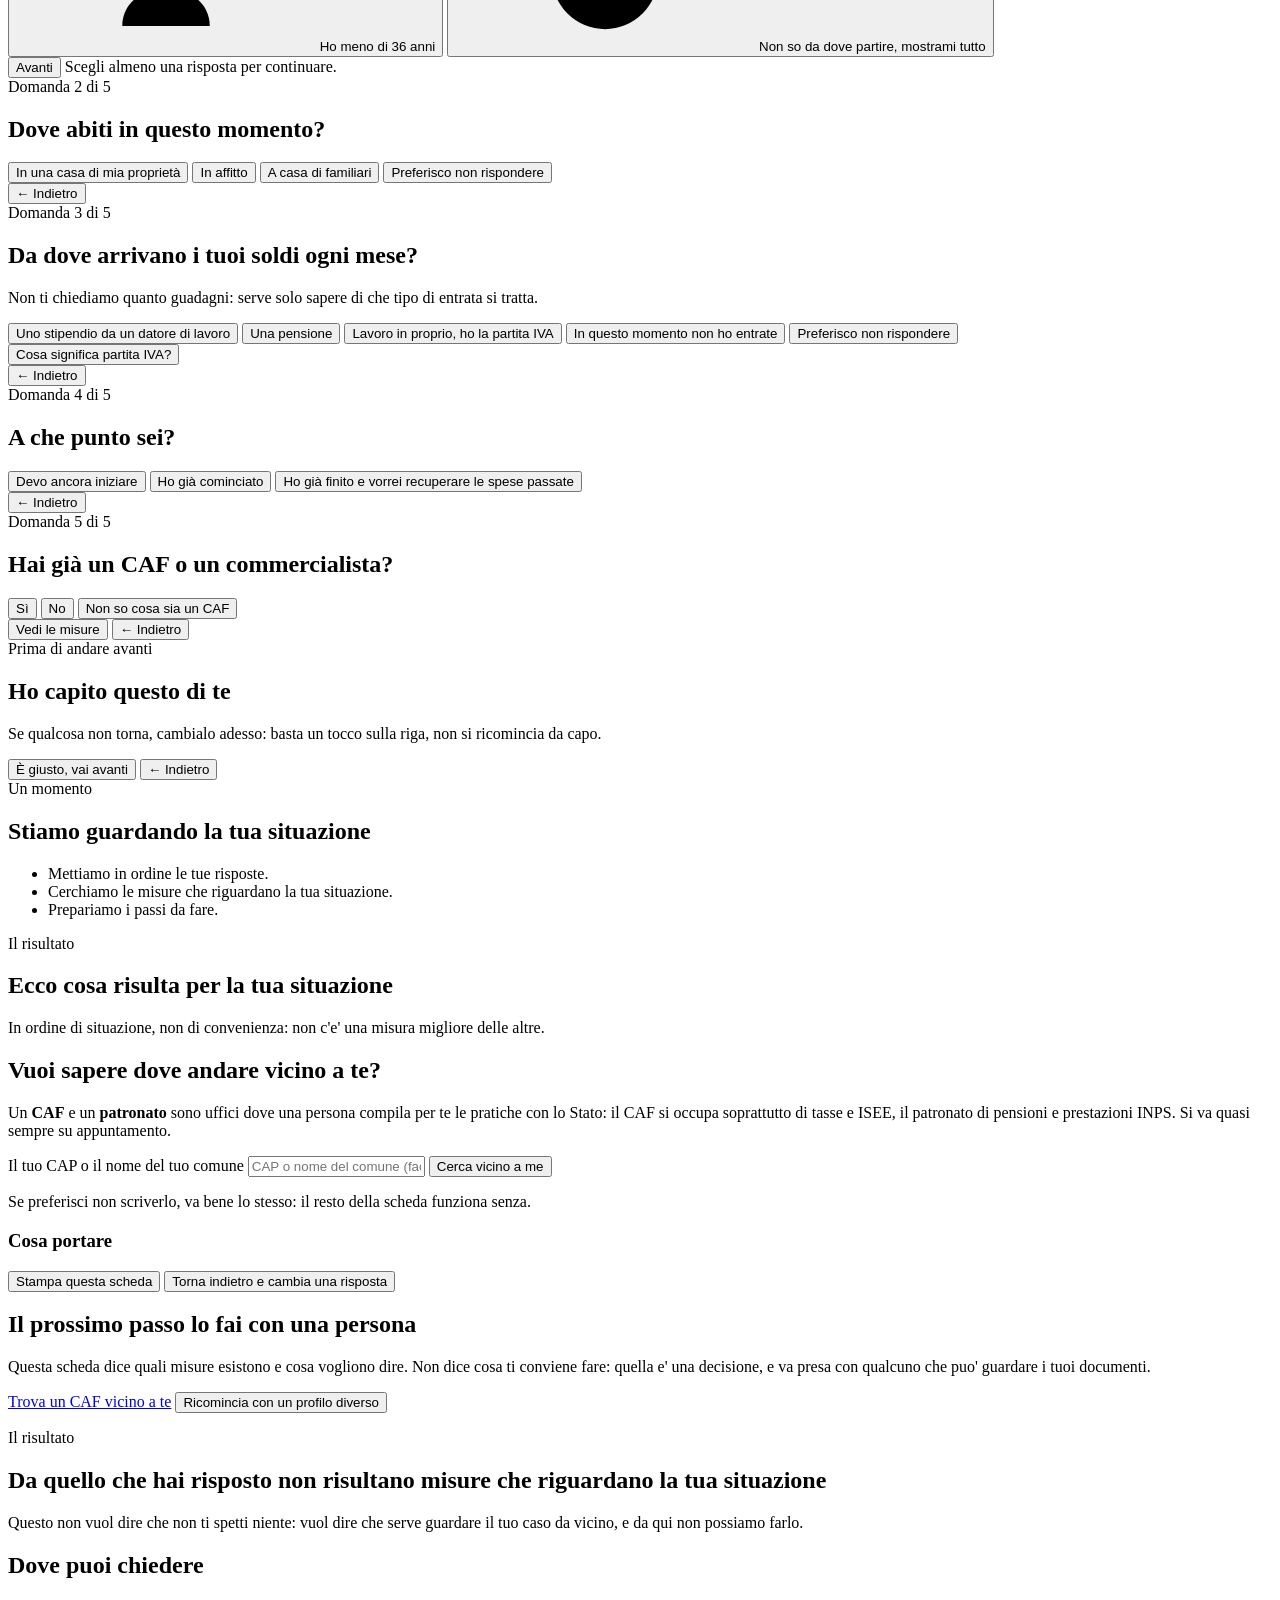
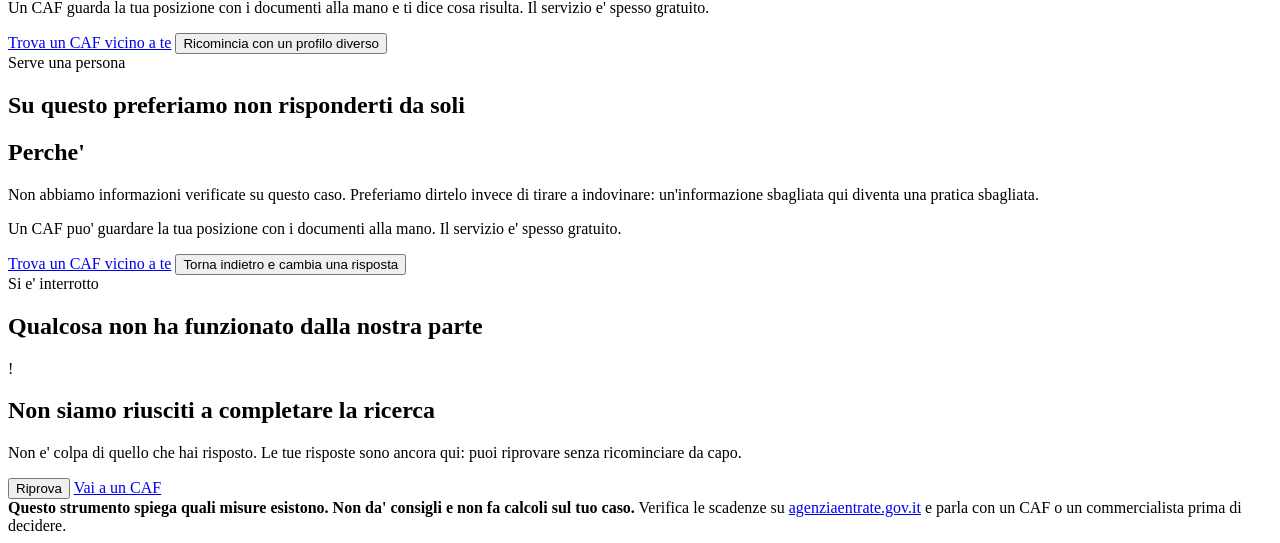
==== commit c17aa270: "ultimi accenti nelle etichette delle opzioni Co-Authored-By: Claude Opus 5 <noreply@anthropic.com>" ====
--- a/app/templates/index.html
+++ b/app/templates/index.html
@@ -142,7 +142,7 @@
   <h1 tabindex="-1">Dove abiti in questo momento?</h1>
   <div class="options" role="radiogroup" aria-label="Condizione abitativa" data-single="abitazione" data-next="s3">
     <button class="opt" type="button" role="radio" aria-checked="false" data-val="proprietario" data-label="Sono proprietario di casa">
-      <span class="mark" aria-hidden="true"></span><span class="txt">In una casa di mia proprieta&#39;</span></button>
+      <span class="mark" aria-hidden="true"></span><span class="txt">In una casa di mia proprietà</span></button>
     <button class="opt" type="button" role="radio" aria-checked="false" data-val="affittuario" data-label="Sono in affitto">
       <span class="mark" aria-hidden="true"></span><span class="txt">In affitto</span></button>
     <button class="opt" type="button" role="radio" aria-checked="false" data-val="ospite_familiari" data-label="Sono ospite di familiari">
@@ -201,7 +201,7 @@
   <h1 tabindex="-1">Hai già un CAF o un commercialista?</h1>
   <div class="options" role="radiogroup" aria-label="Hai un CAF" data-single="caf" data-next="s5" data-noauto="true">
     <button class="opt" type="button" role="radio" aria-checked="false" data-val="si" data-label="S&#236;">
-      <span class="mark" aria-hidden="true"></span><span class="txt">Si&#39;</span></button>
+      <span class="mark" aria-hidden="true"></span><span class="txt">Sì</span></button>
     <button class="opt" type="button" role="radio" aria-checked="false" data-val="no" data-label="No">
       <span class="mark" aria-hidden="true"></span><span class="txt">No</span></button>
     <button class="opt" type="button" role="radio" aria-checked="false" data-val="non_so_cosa_e" data-label="Non so cosa sia un CAF">
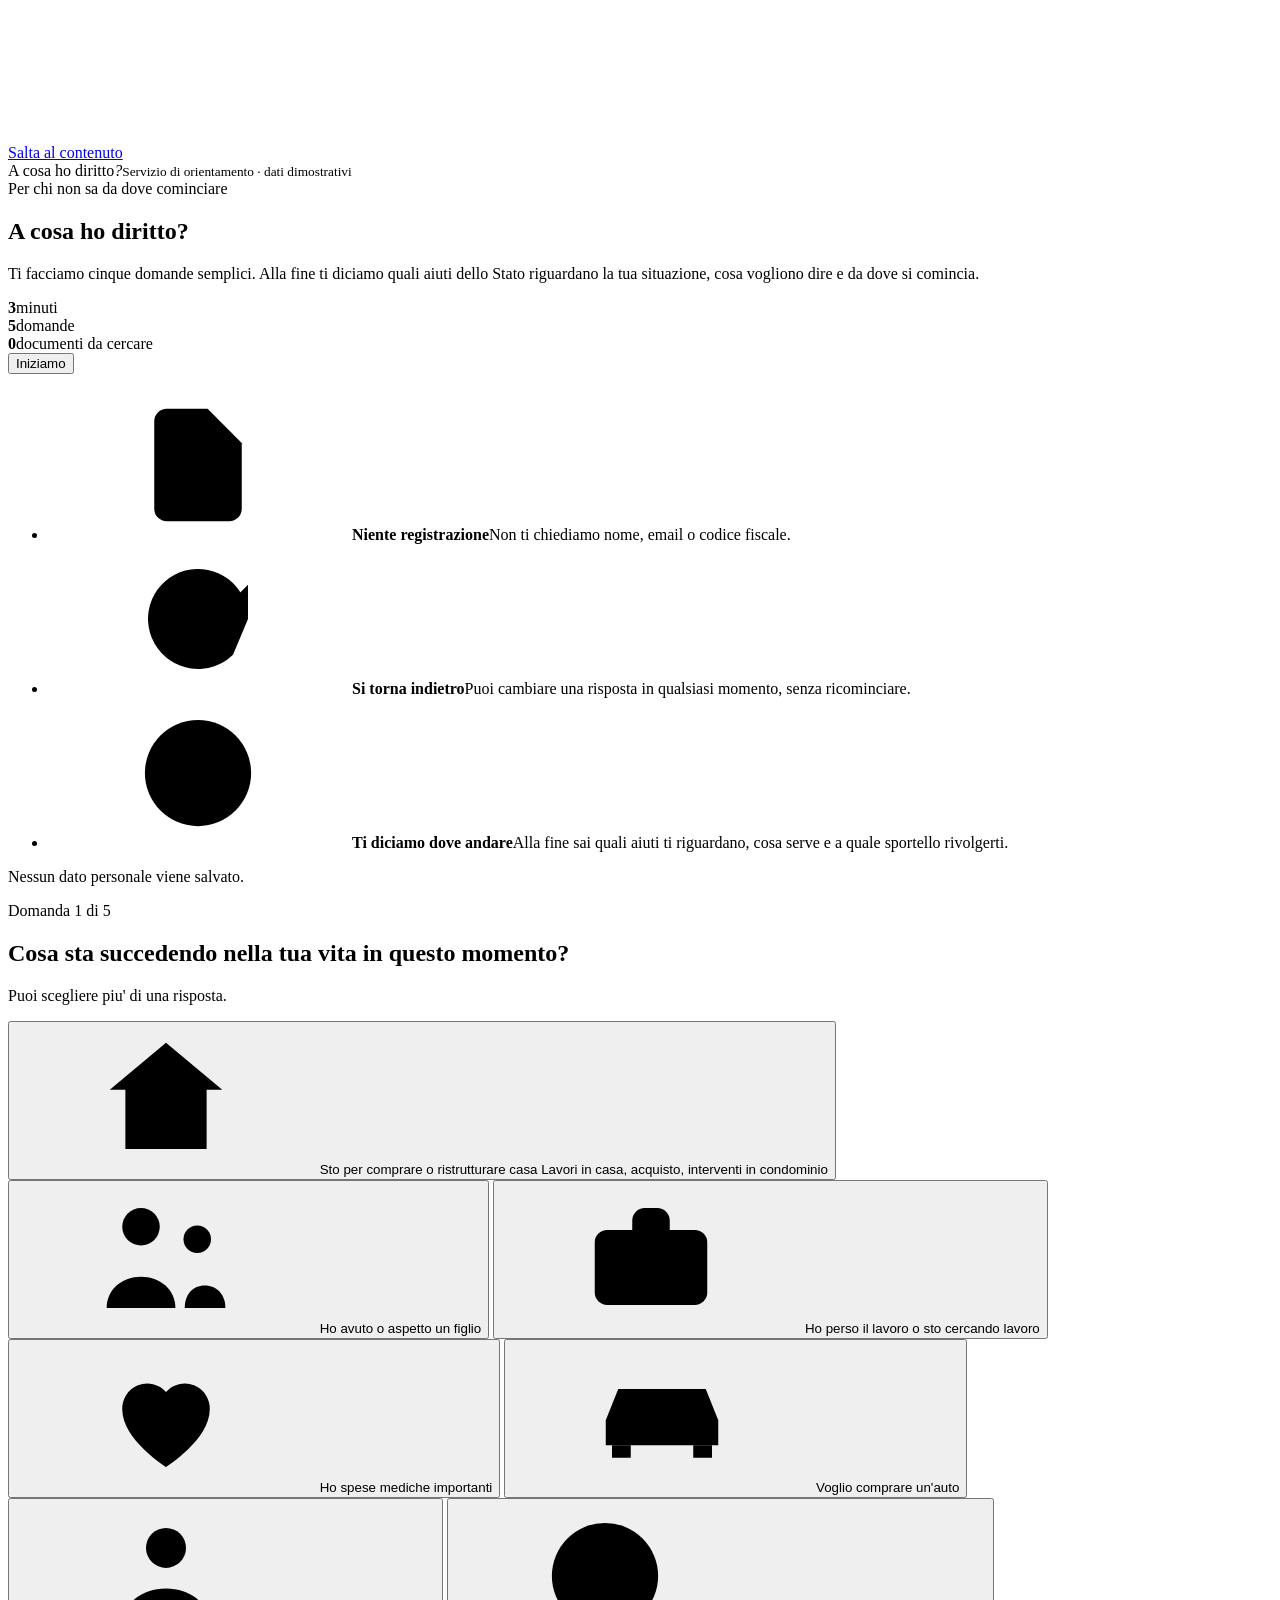
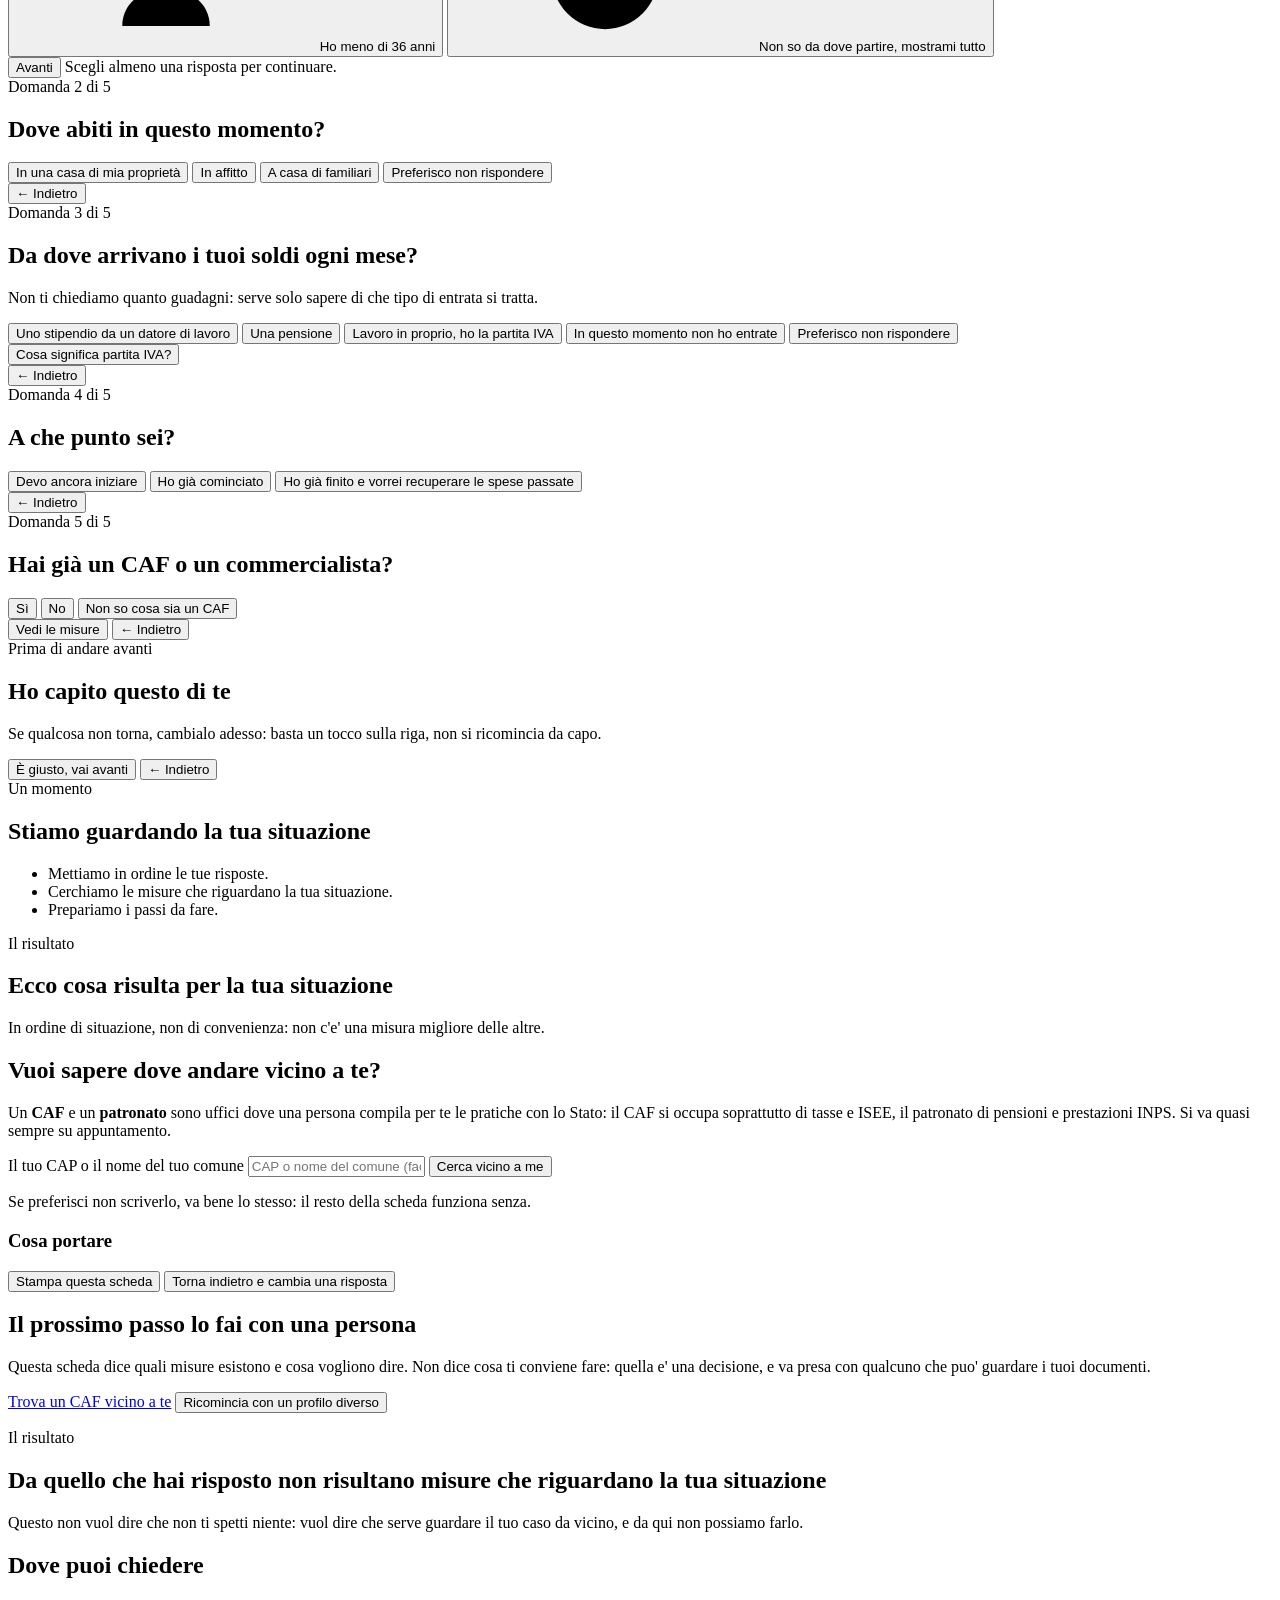
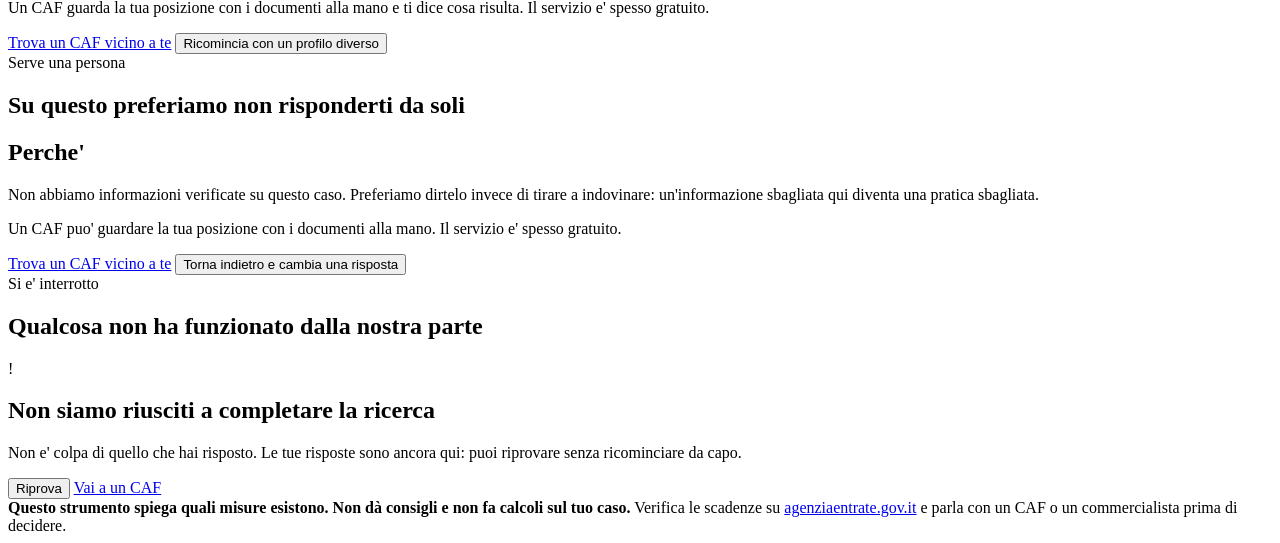
==== commit 9ae0df84: "ultimo accento Co-Authored-By: Claude Opus 5 <noreply@anthropic.com>" ====
--- a/app/templates/index.html
+++ b/app/templates/index.html
@@ -385,7 +385,7 @@
 <!-- ========================= DISCLAIMER ANCORATO ========================= -->
 <div class="disclaimer">
   <div class="disclaimer-in">
-    <b>Questo strumento spiega quali misure esistono. Non da&#39; consigli e non fa calcoli sul tuo caso.</b>
+    <b>Questo strumento spiega quali misure esistono. Non dà consigli e non fa calcoli sul tuo caso.</b>
     Verifica le scadenze su <a href="https://www.agenziaentrate.gov.it" target="_blank" rel="noopener">agenziaentrate.gov.it</a>
     e parla con un CAF o un commercialista prima di decidere.
   </div>
